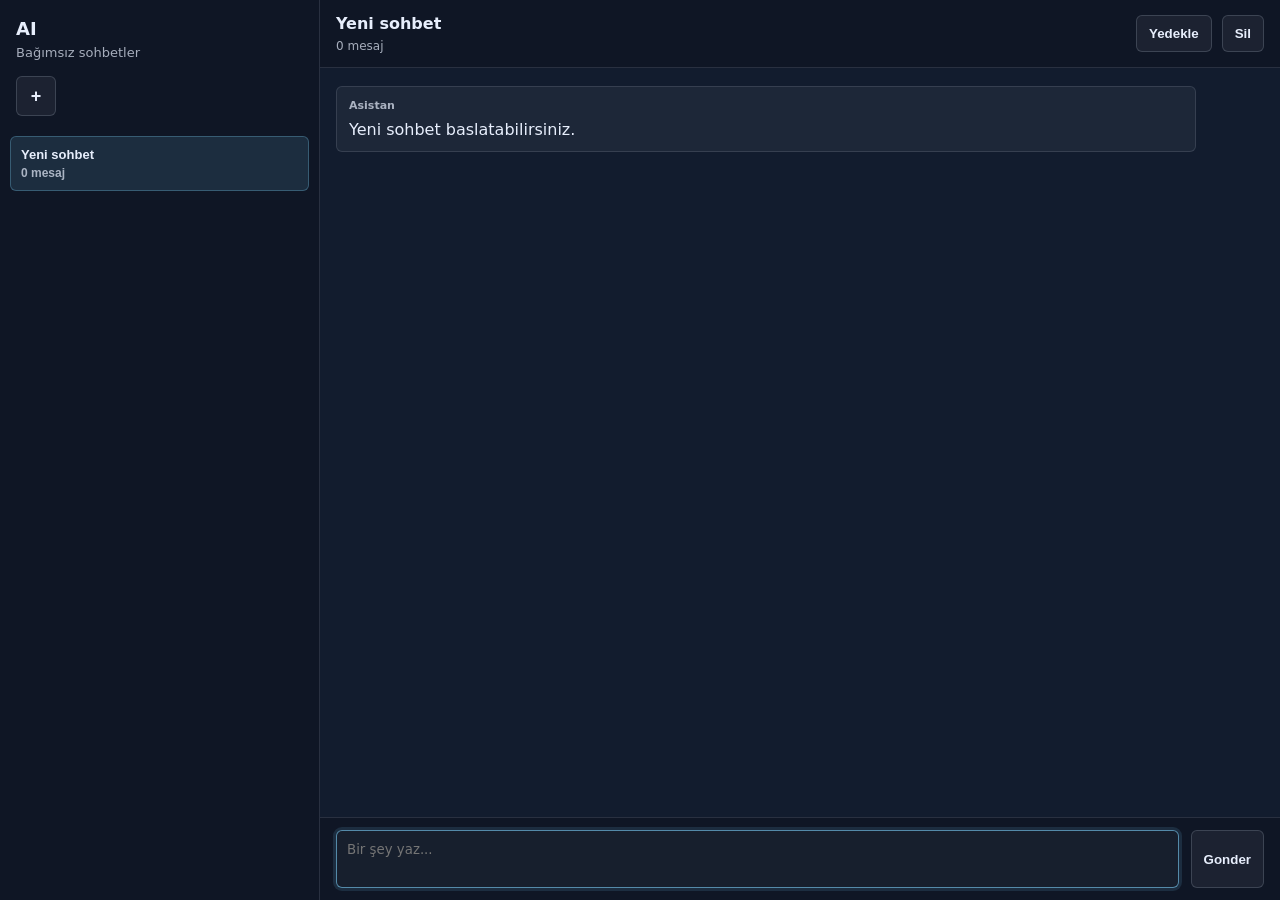
==== ai-ui/index.html @ 845f5300 "gemma llm" ====
<!doctype html>
<html lang="tr">
  <head>
    <meta charset="UTF-8" />
    <meta name="viewport" content="width=device-width, initial-scale=1.0" />
    <title>AI Chat</title>
    <link rel="stylesheet" href="./styles.css" />
  </head>
  <body>
    <main class="shell">
      <aside class="sidebar">
        <div class="brand">
          <div>
            <h1>AI</h1>
            <p>Bağımsız sohbetler</p>
          </div>
        </div>
        <div class="sidebarActions">
          <button id="newChatButton" class="iconButton" type="button" title="Yeni sohbet" aria-label="Yeni sohbet">
            <span aria-hidden="true">+</span>
          </button>
        </div>
        <div id="sessions" class="sessions"></div>
      </aside>

      <section class="chat">
        <header class="chatHeader">
          <div>
            <h2 id="chatTitle">Yeni sohbet</h2>
            <p id="chatMeta">Context bu sohbet içinde tutulur.</p>
          </div>
          <div class="headerActions">
            <button id="backupNowButton" type="button" title="Bu sohbeti 8090'a yedekle">Yedekle</button>
            <button id="deleteChatButton" type="button">Sil</button>
          </div>
        </header>

        <div id="messages" class="messages"></div>

        <form id="chatForm" class="composer">
          <textarea id="promptInput" rows="2" placeholder="Bir şey yaz..." required></textarea>
          <button id="sendButton" type="submit">Gonder</button>
        </form>
      </section>
    </main>

    <script src="./app.js"></script>
  </body>
</html>
---- ai-ui/styles.css ----
:root {
  color-scheme: light;
  --bg: #0b0f17;
  --panel: #0f1625;
  --panel-2: #121c2e;
  --text: #e7eefc;
  --muted: rgba(231, 238, 252, 0.7);
  --border: rgba(231, 238, 252, 0.12);
  --accent: #7dd3fc;
  --danger: #f87171;
}

* { box-sizing: border-box; }
html, body { height: 100%; }
body {
  margin: 0;
  font-family: ui-sans-serif, system-ui, -apple-system, Segoe UI, Roboto, Arial, "Apple Color Emoji", "Segoe UI Emoji";
  background: var(--bg);
  color: var(--text);
}

.shell {
  display: grid;
  grid-template-columns: 320px 1fr;
  height: 100vh;
}

.sidebar {
  border-right: 1px solid var(--border);
  background: var(--panel);
  display: grid;
  grid-template-rows: auto auto 1fr;
  min-width: 0;
}

.brand {
  padding: 18px 16px 8px 16px;
}
.brand h1 {
  margin: 0;
  font-size: 18px;
  letter-spacing: 0;
}
.brand p {
  margin: 6px 0 0;
  color: var(--muted);
  font-size: 13px;
}

.sidebarActions {
  padding: 8px 16px 12px 16px;
  display: flex;
  gap: 8px;
}

.sessions {
  overflow: auto;
  padding: 8px 10px 14px 10px;
}

.sessionButton {
  width: 100%;
  text-align: left;
  border: 1px solid transparent;
  background: transparent;
  color: var(--text);
  padding: 10px 10px;
  border-radius: 6px;
  cursor: pointer;
  display: grid;
  gap: 4px;
}
.sessionButton:hover {
  background: rgba(231, 238, 252, 0.06);
  border-color: rgba(231, 238, 252, 0.08);
}
.sessionButton.active {
  background: rgba(125, 211, 252, 0.12);
  border-color: rgba(125, 211, 252, 0.28);
}
.sessionTitle {
  font-size: 13px;
  font-weight: 600;
  overflow: hidden;
  text-overflow: ellipsis;
  white-space: nowrap;
}
.sessionPreview {
  font-size: 12px;
  color: var(--muted);
  overflow: hidden;
  text-overflow: ellipsis;
  white-space: nowrap;
}

.chat {
  display: grid;
  grid-template-rows: auto 1fr auto;
  min-width: 0;
}

.chatHeader {
  border-bottom: 1px solid var(--border);
  background: var(--panel);
  padding: 14px 16px;
  display: flex;
  align-items: center;
  justify-content: space-between;
  gap: 12px;
}
.chatHeader h2 {
  margin: 0;
  font-size: 16px;
}
.chatHeader p {
  margin: 6px 0 0;
  font-size: 12px;
  color: var(--muted);
}

.headerActions {
  display: flex;
  gap: 10px;
  flex-wrap: wrap;
  justify-content: flex-end;
}

button {
  border: 1px solid rgba(231, 238, 252, 0.16);
  background: rgba(231, 238, 252, 0.06);
  color: var(--text);
  padding: 10px 12px;
  border-radius: 6px;
  cursor: pointer;
  font-weight: 600;
  letter-spacing: 0;
}
button:hover { background: rgba(231, 238, 252, 0.1); }
button:disabled { opacity: 0.6; cursor: not-allowed; }

.iconButton {
  width: 40px;
  height: 40px;
  padding: 0;
  display: grid;
  place-items: center;
  font-size: 18px;
}

.messages {
  padding: 18px 16px;
  overflow: auto;
  background: var(--panel-2);
}

.message {
  max-width: 860px;
  border: 1px solid rgba(231, 238, 252, 0.12);
  padding: 12px 12px;
  border-radius: 6px;
  margin: 0 0 12px 0;
}
.message.user {
  margin-left: auto;
  background: rgba(125, 211, 252, 0.08);
  border-color: rgba(125, 211, 252, 0.22);
}
.message.assistant {
  margin-right: auto;
  background: rgba(231, 238, 252, 0.05);
}
.role {
  display: block;
  font-size: 11px;
  font-weight: 800;
  color: var(--muted);
  margin-bottom: 8px;
}
.messageBody {
  white-space: pre-wrap;
  word-break: break-word;
}

.composer {
  border-top: 1px solid var(--border);
  background: var(--panel);
  padding: 12px 16px;
  display: grid;
  grid-template-columns: 1fr auto;
  gap: 12px;
}

textarea {
  resize: none;
  border: 1px solid rgba(231, 238, 252, 0.16);
  background: rgba(231, 238, 252, 0.04);
  color: var(--text);
  border-radius: 6px;
  padding: 10px 10px;
  outline: none;
  font-family: inherit;
  line-height: 1.35;
}
textarea:focus {
  border-color: rgba(125, 211, 252, 0.6);
  box-shadow: 0 0 0 3px rgba(125, 211, 252, 0.12);
}

@media (max-width: 900px) {
  .shell { grid-template-columns: 1fr; }
  .sidebar { grid-template-rows: auto auto auto; }
}
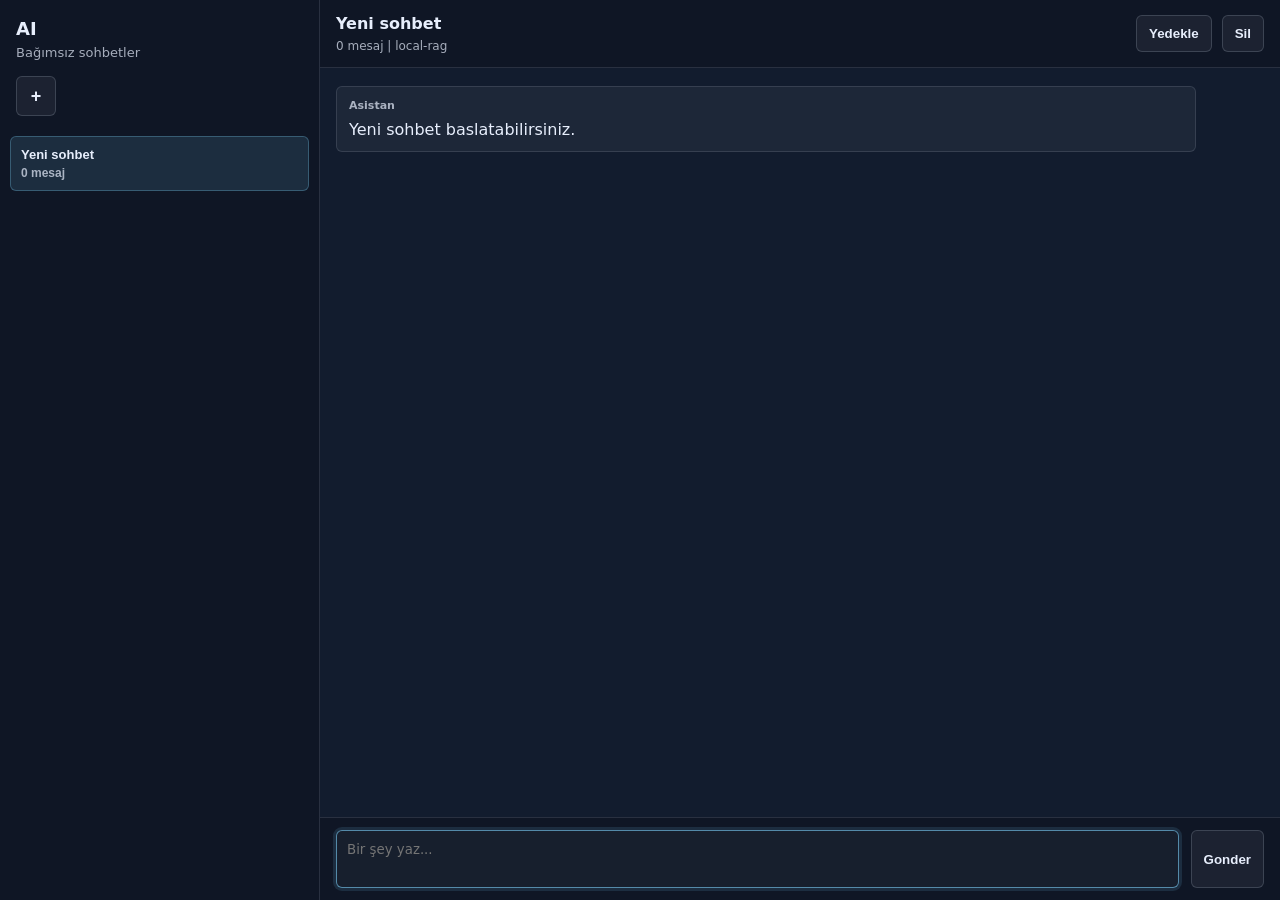
==== commit e75b9070: "after merge conflict refactoring" ====
--- a/ai-ui/index.html
+++ b/ai-ui/index.html
@@ -30,7 +30,7 @@
             <p id="chatMeta">Context bu sohbet içinde tutulur.</p>
           </div>
           <div class="headerActions">
-            <button id="backupNowButton" type="button" title="Bu sohbeti 8090'a yedekle">Yedekle</button>
+            <button id="backupNowButton" type="button" title="Bu sohbeti backende yedekle">Yedekle</button>
             <button id="deleteChatButton" type="button">Sil</button>
           </div>
         </header>
